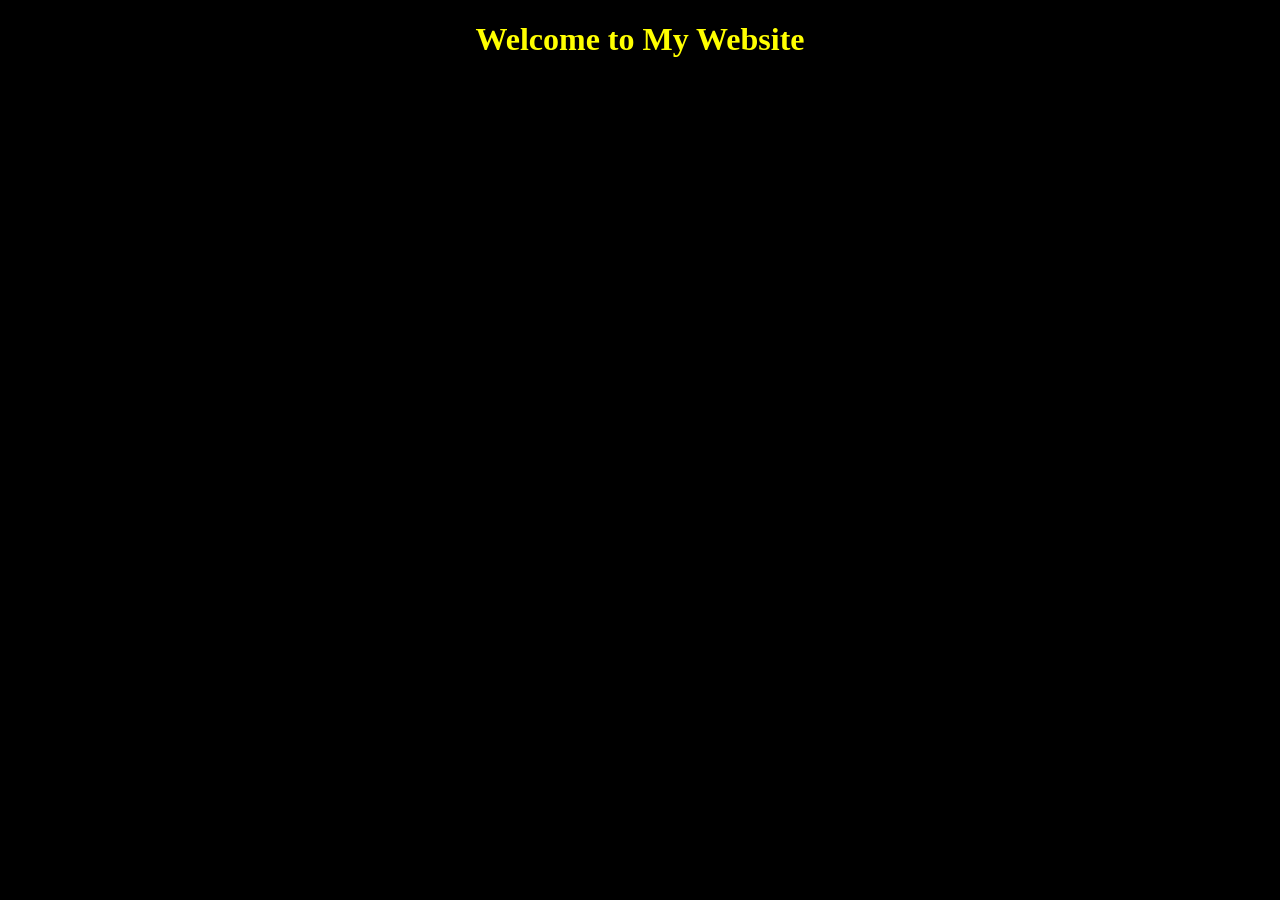
==== index.html @ d7a6e440 "website" ====
<!DOCTYPE html>
<html lang="en">
<head>
    <meta charset="UTF-8">
    <meta name="viewport" content="width=device-width, initial-scale=1.0">
    <title>Document</title>
</head>
<body>
    
</body>
</html>
<script>
    console.log("This is a script outside the body tag.");
</script>
<style>
    body {
        background-color: black;
    }
    h1 {
        color: yellow;
        text-align: center;
    }
    p {
        font-family: verdana;
        font-size: 20px;
    }
</style>
<h1>Welcome to My Website</h1>
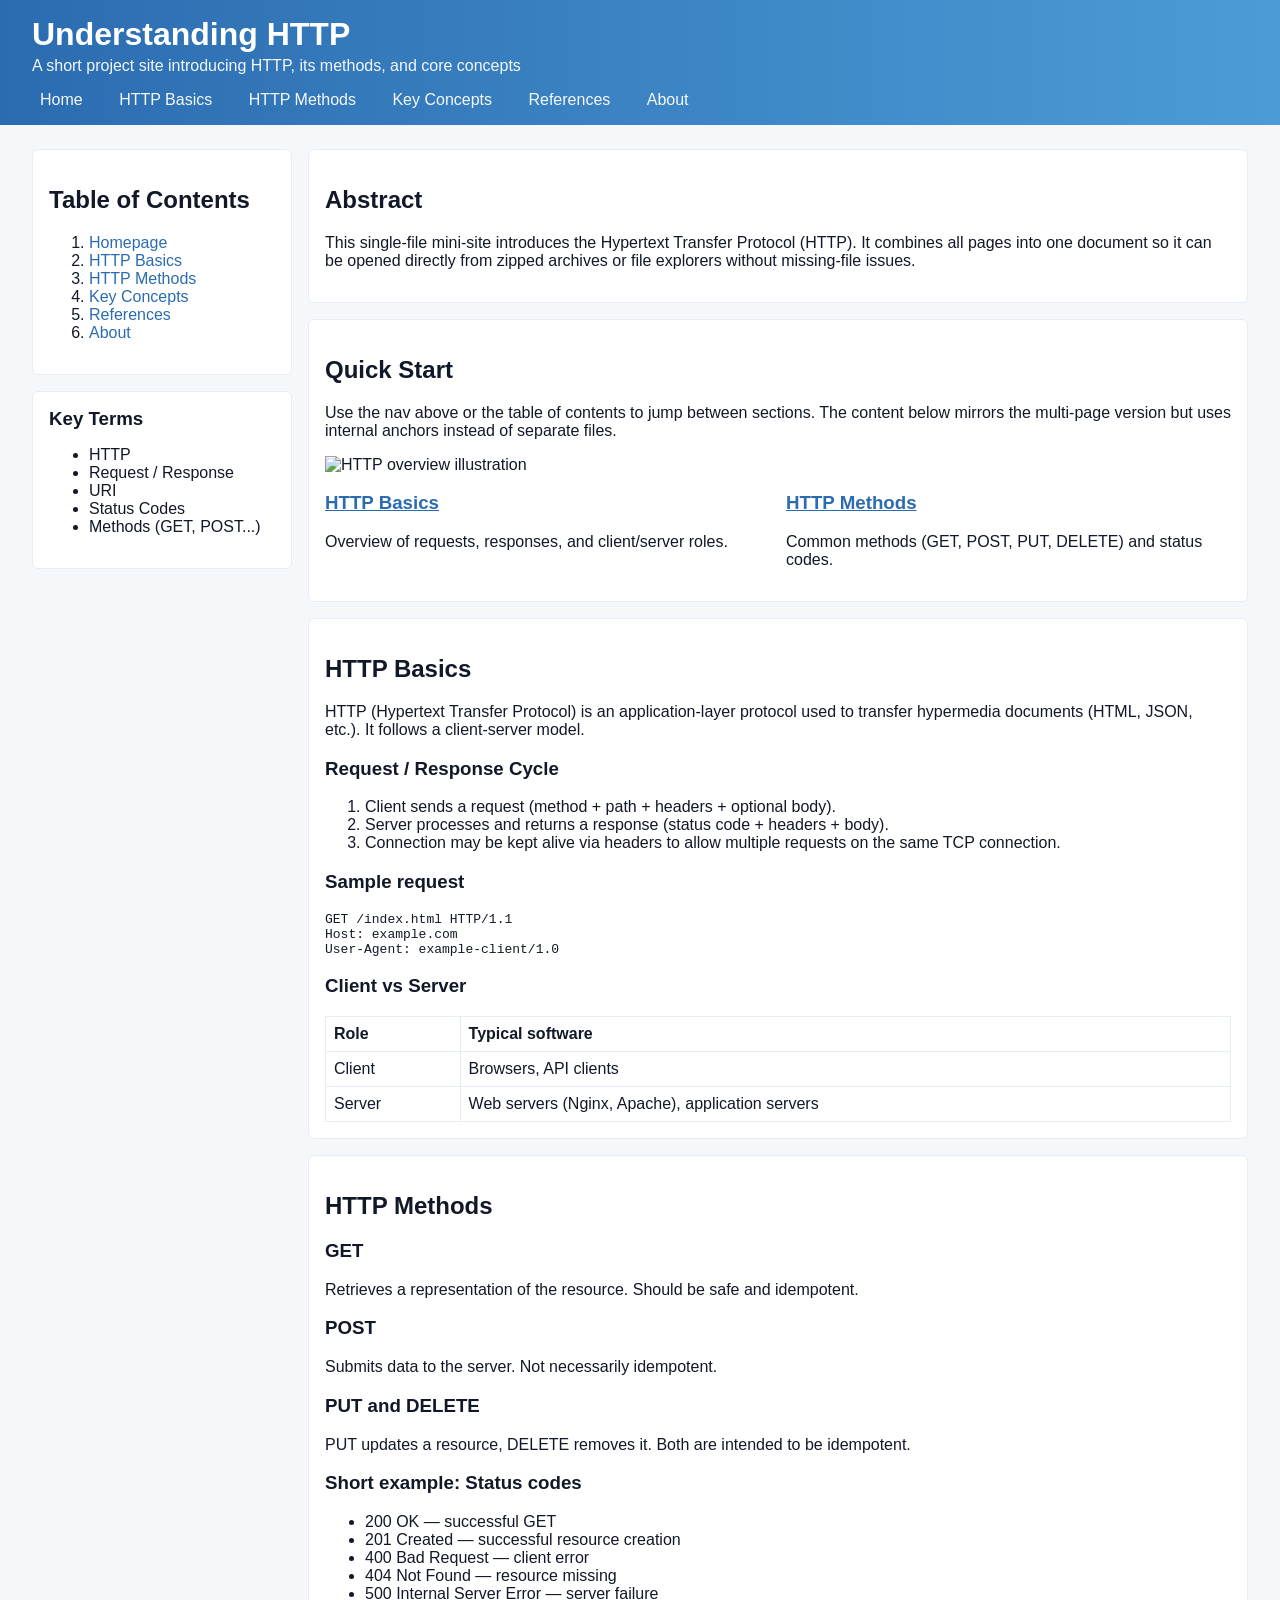
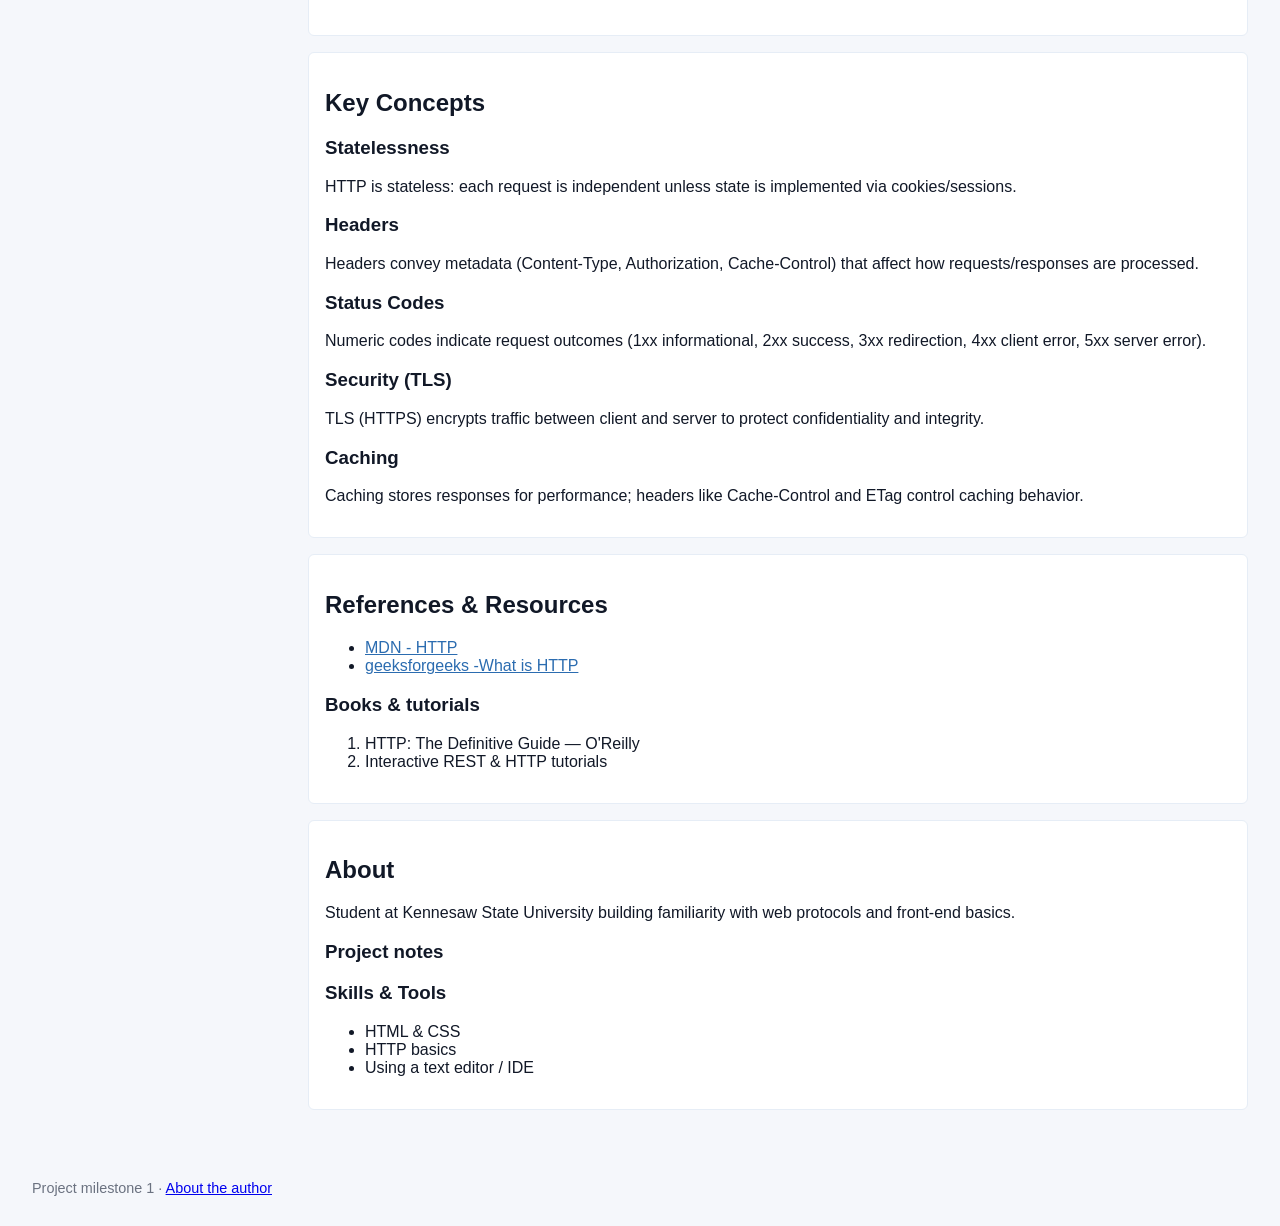
==== commit c3b10a5f: "Website source code" ====
--- a/index.html
+++ b/index.html
@@ -1,29 +1,207 @@
 <!DOCTYPE html>
 <html lang="en">
 <head>
-    <meta charset="UTF-8">
-    <meta name="viewport" content="width=device-width, initial-scale=1.0">
-    <title>Document</title>
+  <meta charset="utf-8">
+  <meta name="viewport" content="width=device-width,initial-scale=1">
+  <title>Understanding HTTP — Single File</title>
+  <!--
+    index.html -- self-contained single-file version of the site.
+    - All pages merged into one document with internal anchors for navigation.
+    - CSS is inlined to avoid external dependencies (useful when opening from zip).
+    - Comments explain structure for future editing.
+  -->
+  <style>
+    /* Inline stylesheet demonstrating selectors and layout
+       - element selector: body
+       - class selectors: .site-nav, .card
+       - id selector: #toc
+       - descendant selector: .sidebar h3
+       - grid/flex layout, hover effects, margins, paddings, borders, fonts */
+    :root{--bg:#f5f7fb;--card:#ffffff;--accent:#2b6cb0;--muted:#6b7280}
+    body{font-family: 'Segoe UI', Tahoma, Geneva, Verdana, sans-serif;margin:0;padding:0;background:var(--bg);color:#111827}
+    header{background:linear-gradient(90deg,var(--accent),#4c9bd6);color:white;padding:1rem 2rem}
+    header h1{margin:0}header .subtitle{margin-top:0.25rem;opacity:0.95}
+    .site-nav{margin-top:0.75rem}
+    .site-nav a{color:rgba(255,255,255,0.95);text-decoration:none;margin-right:1rem;padding:0.25rem 0.5rem;border-radius:4px}
+    .site-nav a:hover{background:rgba(255,255,255,0.12)}
+
+    .container{display:grid;grid-template-columns:260px 1fr;gap:1rem;padding:1.5rem 2rem}
+    .sidebar .card{background:var(--card);padding:1rem;margin-bottom:1rem;border-radius:6px;border:1px solid #e6edf6}
+    .content article{background:var(--card);padding:1rem;margin-bottom:1rem;border-radius:6px;border:1px solid #e6edf6}
+    .preview-grid{display:flex;gap:1rem}
+    .preview-grid .card{flex:1}
+    img{max-width:100%;height:auto}
+    footer{padding:1rem 2rem;color:var(--muted);font-size:0.9rem}
+
+    #toc a{color:var(--accent);text-decoration:none}#toc a:hover{text-decoration:underline}
+    table{width:100%;border-collapse:collapse}th,td{padding:0.5rem;border:1px solid #e6edf6;text-align:left}
+    @media (max-width:800px){.container{grid-template-columns:1fr;padding:1rem}.preview-grid{flex-direction:column}}
+    .muted{color:var(--muted)}.sidebar h3{margin:0 0 0.5rem 0}.content a{color:var(--accent)}.content a:hover{text-decoration:underline}
+  </style>
 </head>
 <body>
-    
+<!--
+  Main structure
+  - Header with navigation (anchors that point to sections within this file)
+  - Two-column main area: sidebar + content (CSS grid)
+  - Footer
+-->
+<header>
+  <h1>Understanding HTTP</h1>
+  <p class="subtitle">A short project site introducing HTTP, its methods, and core concepts</p>
+  <nav class="site-nav">
+    <a href="#home">Home</a>
+    <a href="#topic1">HTTP Basics</a>
+    <a href="#topic2">HTTP Methods</a>
+    <a href="#key_concepts">Key Concepts</a>
+    <a href="#references">References</a>
+    <a href="#about">About</a>
+  </nav>
+</header>
+
+<main class="container">
+  <aside class="sidebar">
+    <!-- Sidebar: table of contents and key terms -->
+    <section class="card">
+      <h2>Table of Contents</h2>
+      <ol id="toc">
+        <li><a href="#home">Homepage</a></li>
+        <li><a href="#topic1">HTTP Basics</a></li>
+        <li><a href="#topic2">HTTP Methods</a></li>
+        <li><a href="#key_concepts">Key Concepts</a></li>
+        <li><a href="#references">References</a></li>
+        <li><a href="#about">About</a></li>
+      </ol>
+    </section>
+
+    <section class="card">
+      <h3>Key Terms</h3>
+      <ul>
+        <li>HTTP</li>
+        <li>Request / Response</li>
+        <li>URI</li>
+        <li>Status Codes</li>
+        <li>Methods (GET, POST...)</li>
+      </ul>
+    </section>
+  </aside>
+
+  <section class="content">
+    <!-- Homepage section -->
+    <article id="home">
+      <h2>Abstract</h2>
+      <p>This single-file mini-site introduces the Hypertext Transfer Protocol (HTTP). It combines all pages into one document so it can be opened directly from zipped archives or file explorers without missing-file issues.</p>
+    </article>
+
+    <article>
+      <h2>Quick Start</h2>
+      <p>Use the nav above or the table of contents to jump between sections. The content below mirrors the multi-page version but uses internal anchors instead of separate files.</p>
+      <img src="https://via.placeholder.com/600x200?text=HTTP+Overview" alt="HTTP overview illustration">
+      <!-- Preview grid uses the .preview-grid selector from the stylesheet -->
+      <div class="preview-grid">
+        <div class="card">
+          <h3><a href="#topic1">HTTP Basics</a></h3>
+          <p>Overview of requests, responses, and client/server roles.</p>
+        </div>
+        <div class="card">
+          <h3><a href="#topic2">HTTP Methods</a></h3>
+          <p>Common methods (GET, POST, PUT, DELETE) and status codes.</p>
+        </div>
+      </div>
+    </article>
+
+    <!-- Topic 1: HTTP Basics -->
+    <article id="topic1">
+      <h2>HTTP Basics</h2>
+      <p>HTTP (Hypertext Transfer Protocol) is an application-layer protocol used to transfer hypermedia documents (HTML, JSON, etc.). It follows a client-server model.</p>
+      <h3>Request / Response Cycle</h3>
+      <ol>
+        <li>Client sends a request (method + path + headers + optional body).</li>
+        <li>Server processes and returns a response (status code + headers + body).</li>
+        <li>Connection may be kept alive via headers to allow multiple requests on the same TCP connection.</li>
+      </ol>
+      <h3>Sample request</h3>
+      <pre>GET /index.html HTTP/1.1
+Host: example.com
+User-Agent: example-client/1.0</pre>
+
+      <h3>Client vs Server</h3>
+      <table>
+        <thead><tr><th>Role</th><th>Typical software</th></tr></thead>
+        <tbody>
+          <tr><td>Client</td><td>Browsers, API clients</td></tr>
+          <tr><td>Server</td><td>Web servers (Nginx, Apache), application servers</td></tr>
+        </tbody>
+      </table>
+    </article>
+
+    <!-- Topic 2: HTTP Methods -->
+    <article id="topic2">
+      <h2>HTTP Methods</h2>
+      <h3>GET</h3>
+      <p>Retrieves a representation of the resource. Should be safe and idempotent.</p>
+      <h3>POST</h3>
+      <p>Submits data to the server. Not necessarily idempotent.</p>
+      <h3>PUT and DELETE</h3>
+      <p>PUT updates a resource, DELETE removes it. Both are intended to be idempotent.</p>
+      <h3>Short example: Status codes</h3>
+      <ul>
+        <li>200 OK — successful GET</li>
+        <li>201 Created — successful resource creation</li>
+        <li>400 Bad Request — client error</li>
+        <li>404 Not Found — resource missing</li>
+        <li>500 Internal Server Error — server failure</li>
+      </ul>
+    </article>
+
+    <!-- Key concepts: 5 concepts -->
+    <article id="key_concepts">
+      <h2>Key Concepts</h2>
+      <h3 id="stateless">Statelessness</h3>
+      <p>HTTP is stateless: each request is independent unless state is implemented via cookies/sessions.</p>
+      <h3 id="headers">Headers</h3>
+      <p>Headers convey metadata (Content-Type, Authorization, Cache-Control) that affect how requests/responses are processed.</p>
+      <h3 id="status">Status Codes</h3>
+      <p>Numeric codes indicate request outcomes (1xx informational, 2xx success, 3xx redirection, 4xx client error, 5xx server error).</p>
+      <h3 id="security">Security (TLS)</h3>
+      <p>TLS (HTTPS) encrypts traffic between client and server to protect confidentiality and integrity.</p>
+      <h3 id="caching">Caching</h3>
+      <p>Caching stores responses for performance; headers like Cache-Control and ETag control caching behavior.</p>
+    </article>
+
+    <!-- References -->
+    <article id="references">
+      <h2>References & Resources</h2>
+      <ul>
+         <li><a href="https://developer.mozilla.org/en-US/docs/Web/HTTP">MDN - HTTP</a></li>
+         <li><a href="https://www.geeksforgeeks.org/html/what-is-http/"> geeksforgeeks -What is HTTP </a></li>
+
+      </ul>
+      <h3>Books & tutorials</h3>
+      <ol>
+        <li>HTTP: The Definitive Guide — O'Reilly</li>
+        <li>Interactive REST & HTTP tutorials</li>
+      </ol>
+    </article>
+
+    <!-- About -->
+    <article id="about">
+      <h2>About</h2>
+      <p>Student at Kennesaw State University building familiarity with web protocols and front-end basics.</p>
+      <h3>Project notes</h3>
+      <h3>Skills & Tools</h3>
+      <ul>
+        <li>HTML & CSS</li>
+        <li>HTTP basics</li>
+        <li>Using a text editor / IDE</li>
+      </ul>
+    </article>
+
+  </section>
+</main>
+
+<footer>
+  <p class="muted">Project milestone 1  &middot; <a href="#about">About the author</a></p>
+</footer>
 </body>
 </html>
-<script>
-    console.log("This is a script outside the body tag.");
-</script>
-<style>
-    body {
-        background-color: black;
-    }
-    h1 {
-        color: yellow;
-        text-align: center;
-    }
-    p {
-        font-family: verdana;
-        font-size: 20px;
-    }
-</style>
-<h1>Welcome to My Website</h1>
-
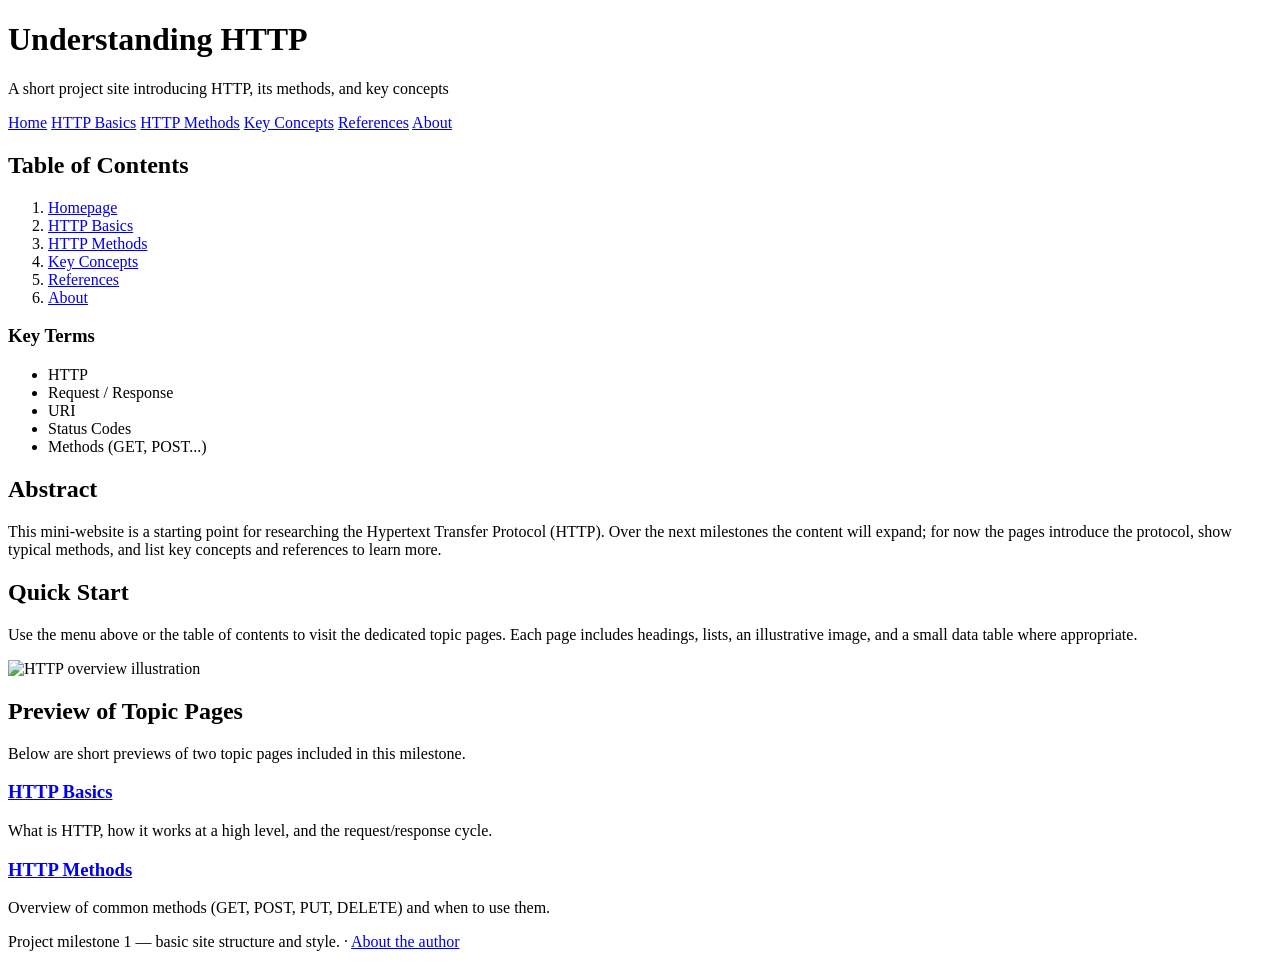
==== commit 73ef9502: "Website" ====
--- a/index.html
+++ b/index.html
@@ -1,207 +1,92 @@
 <!DOCTYPE html>
 <html lang="en">
 <head>
-  <meta charset="utf-8">
-  <meta name="viewport" content="width=device-width,initial-scale=1">
-  <title>Understanding HTTP — Single File</title>
-  <!--
-    index.html -- self-contained single-file version of the site.
-    - All pages merged into one document with internal anchors for navigation.
-    - CSS is inlined to avoid external dependencies (useful when opening from zip).
-    - Comments explain structure for future editing.
-  -->
-  <style>
-    /* Inline stylesheet demonstrating selectors and layout
-       - element selector: body
-       - class selectors: .site-nav, .card
-       - id selector: #toc
-       - descendant selector: .sidebar h3
-       - grid/flex layout, hover effects, margins, paddings, borders, fonts */
-    :root{--bg:#f5f7fb;--card:#ffffff;--accent:#2b6cb0;--muted:#6b7280}
-    body{font-family: 'Segoe UI', Tahoma, Geneva, Verdana, sans-serif;margin:0;padding:0;background:var(--bg);color:#111827}
-    header{background:linear-gradient(90deg,var(--accent),#4c9bd6);color:white;padding:1rem 2rem}
-    header h1{margin:0}header .subtitle{margin-top:0.25rem;opacity:0.95}
-    .site-nav{margin-top:0.75rem}
-    .site-nav a{color:rgba(255,255,255,0.95);text-decoration:none;margin-right:1rem;padding:0.25rem 0.5rem;border-radius:4px}
-    .site-nav a:hover{background:rgba(255,255,255,0.12)}
-
-    .container{display:grid;grid-template-columns:260px 1fr;gap:1rem;padding:1.5rem 2rem}
-    .sidebar .card{background:var(--card);padding:1rem;margin-bottom:1rem;border-radius:6px;border:1px solid #e6edf6}
-    .content article{background:var(--card);padding:1rem;margin-bottom:1rem;border-radius:6px;border:1px solid #e6edf6}
-    .preview-grid{display:flex;gap:1rem}
-    .preview-grid .card{flex:1}
-    img{max-width:100%;height:auto}
-    footer{padding:1rem 2rem;color:var(--muted);font-size:0.9rem}
-
-    #toc a{color:var(--accent);text-decoration:none}#toc a:hover{text-decoration:underline}
-    table{width:100%;border-collapse:collapse}th,td{padding:0.5rem;border:1px solid #e6edf6;text-align:left}
-    @media (max-width:800px){.container{grid-template-columns:1fr;padding:1rem}.preview-grid{flex-direction:column}}
-    .muted{color:var(--muted)}.sidebar h3{margin:0 0 0.5rem 0}.content a{color:var(--accent)}.content a:hover{text-decoration:underline}
-  </style>
+    <meta charset="UTF-8">
+    <meta name="viewport" content="width=device-width, initial-scale=1.0">
+    <title>About HTTP — Homepage</title>
+    <link rel="stylesheet" href="styles.css">
 </head>
 <body>
 <!--
-  Main structure
-  - Header with navigation (anchors that point to sections within this file)
-  - Two-column main area: sidebar + content (CSS grid)
-  - Footer
+  Website.html - Homepage for the HTTP mini-site
+  - Contains the main navigation shared across pages
+  - Table of contents, brief abstract, and preview cards
+  Comments are included to explain structure for future editing.
 -->
+
 <header>
-  <h1>Understanding HTTP</h1>
-  <p class="subtitle">A short project site introducing HTTP, its methods, and core concepts</p>
-  <nav class="site-nav">
-    <a href="#home">Home</a>
-    <a href="#topic1">HTTP Basics</a>
-    <a href="#topic2">HTTP Methods</a>
-    <a href="#key_concepts">Key Concepts</a>
-    <a href="#references">References</a>
-    <a href="#about">About</a>
-  </nav>
+    <h1>Understanding HTTP</h1>
+    <p class="subtitle">A short project site introducing HTTP, its methods, and key concepts</p>
+    <!-- Main site navigation (kept consistent across all pages) -->
+    <nav class="site-nav">
+        <a href="Website.html">Home</a>
+        <a href="topic1.html">HTTP Basics</a>
+        <a href="topic2.html">HTTP Methods</a>
+        <a href="key_concepts.html">Key Concepts</a>
+        <a href="references.html">References</a>
+        <a href="about.html">About</a>
+    </nav>
 </header>
+<main class="container">
+    <aside class="sidebar">
+        <!-- Sidebar cards provide quick links and key terms -->
+        <section class="card">
+            <h2>Table of Contents</h2>
+            <ol id="toc">
+                <li><a href="Website.html">Homepage</a></li>
+                <li><a href="topic1.html">HTTP Basics</a></li>
+                <li><a href="topic2.html">HTTP Methods</a></li>
+                <li><a href="key_concepts.html">Key Concepts</a></li>
+                <li><a href="references.html">References</a></li>
+                <li><a href="about.html">About</a></li>
+            </ol>
+        </section>
+        <section class="card">
+            <h3>Key Terms</h3>
+            <!-- Simple unordered list of vocabulary for quick reference -->
+            <ul>
+                <li>HTTP</li>
+                <li>Request / Response</li>
+                <li>URI</li>
+                <li>Status Codes</li>
+                <li>Methods (GET, POST...)</li>
+            </ul>
+        </section>
+    </aside>
 
-<main class="container">
-  <aside class="sidebar">
-    <!-- Sidebar: table of contents and key terms -->
-    <section class="card">
-      <h2>Table of Contents</h2>
-      <ol id="toc">
-        <li><a href="#home">Homepage</a></li>
-        <li><a href="#topic1">HTTP Basics</a></li>
-        <li><a href="#topic2">HTTP Methods</a></li>
-        <li><a href="#key_concepts">Key Concepts</a></li>
-        <li><a href="#references">References</a></li>
-        <li><a href="#about">About</a></li>
-      </ol>
+    <section class="content">
+        <!-- Main page content: abstract, image, previews -->
+        <article>
+            <h2>Abstract</h2>
+            <p>This mini-website is a starting point for researching the Hypertext Transfer Protocol (HTTP). Over the next milestones the content will expand; for now the pages introduce the protocol, show typical methods, and list key concepts and references to learn more.</p>
+        </article>
+
+        <article>
+            <h2>Quick Start</h2>
+            <p>Use the menu above or the table of contents to visit the dedicated topic pages. Each page includes headings, lists, an illustrative image, and a small data table where appropriate.</p>
+            <img src="https://via.placeholder.com/600x200?text=HTTP+Overview" alt="HTTP overview illustration">
+        </article>
+
+        <article>
+            <h2>Preview of Topic Pages</h2>
+            <p>Below are short previews of two topic pages included in this milestone.</p>
+            <div class="preview-grid">
+                <div class="card">
+                    <h3><a href="topic1.html">HTTP Basics</a></h3>
+                    <p>What is HTTP, how it works at a high level, and the request/response cycle.</p>
+                </div>
+                <div class="card">
+                    <h3><a href="topic2.html">HTTP Methods</a></h3>
+                    <p>Overview of common methods (GET, POST, PUT, DELETE) and when to use them.</p>
+                </div>
+            </div>
+        </article>
     </section>
-
-    <section class="card">
-      <h3>Key Terms</h3>
-      <ul>
-        <li>HTTP</li>
-        <li>Request / Response</li>
-        <li>URI</li>
-        <li>Status Codes</li>
-        <li>Methods (GET, POST...)</li>
-      </ul>
-    </section>
-  </aside>
-
-  <section class="content">
-    <!-- Homepage section -->
-    <article id="home">
-      <h2>Abstract</h2>
-      <p>This single-file mini-site introduces the Hypertext Transfer Protocol (HTTP). It combines all pages into one document so it can be opened directly from zipped archives or file explorers without missing-file issues.</p>
-    </article>
-
-    <article>
-      <h2>Quick Start</h2>
-      <p>Use the nav above or the table of contents to jump between sections. The content below mirrors the multi-page version but uses internal anchors instead of separate files.</p>
-      <img src="https://via.placeholder.com/600x200?text=HTTP+Overview" alt="HTTP overview illustration">
-      <!-- Preview grid uses the .preview-grid selector from the stylesheet -->
-      <div class="preview-grid">
-        <div class="card">
-          <h3><a href="#topic1">HTTP Basics</a></h3>
-          <p>Overview of requests, responses, and client/server roles.</p>
-        </div>
-        <div class="card">
-          <h3><a href="#topic2">HTTP Methods</a></h3>
-          <p>Common methods (GET, POST, PUT, DELETE) and status codes.</p>
-        </div>
-      </div>
-    </article>
-
-    <!-- Topic 1: HTTP Basics -->
-    <article id="topic1">
-      <h2>HTTP Basics</h2>
-      <p>HTTP (Hypertext Transfer Protocol) is an application-layer protocol used to transfer hypermedia documents (HTML, JSON, etc.). It follows a client-server model.</p>
-      <h3>Request / Response Cycle</h3>
-      <ol>
-        <li>Client sends a request (method + path + headers + optional body).</li>
-        <li>Server processes and returns a response (status code + headers + body).</li>
-        <li>Connection may be kept alive via headers to allow multiple requests on the same TCP connection.</li>
-      </ol>
-      <h3>Sample request</h3>
-      <pre>GET /index.html HTTP/1.1
-Host: example.com
-User-Agent: example-client/1.0</pre>
-
-      <h3>Client vs Server</h3>
-      <table>
-        <thead><tr><th>Role</th><th>Typical software</th></tr></thead>
-        <tbody>
-          <tr><td>Client</td><td>Browsers, API clients</td></tr>
-          <tr><td>Server</td><td>Web servers (Nginx, Apache), application servers</td></tr>
-        </tbody>
-      </table>
-    </article>
-
-    <!-- Topic 2: HTTP Methods -->
-    <article id="topic2">
-      <h2>HTTP Methods</h2>
-      <h3>GET</h3>
-      <p>Retrieves a representation of the resource. Should be safe and idempotent.</p>
-      <h3>POST</h3>
-      <p>Submits data to the server. Not necessarily idempotent.</p>
-      <h3>PUT and DELETE</h3>
-      <p>PUT updates a resource, DELETE removes it. Both are intended to be idempotent.</p>
-      <h3>Short example: Status codes</h3>
-      <ul>
-        <li>200 OK — successful GET</li>
-        <li>201 Created — successful resource creation</li>
-        <li>400 Bad Request — client error</li>
-        <li>404 Not Found — resource missing</li>
-        <li>500 Internal Server Error — server failure</li>
-      </ul>
-    </article>
-
-    <!-- Key concepts: 5 concepts -->
-    <article id="key_concepts">
-      <h2>Key Concepts</h2>
-      <h3 id="stateless">Statelessness</h3>
-      <p>HTTP is stateless: each request is independent unless state is implemented via cookies/sessions.</p>
-      <h3 id="headers">Headers</h3>
-      <p>Headers convey metadata (Content-Type, Authorization, Cache-Control) that affect how requests/responses are processed.</p>
-      <h3 id="status">Status Codes</h3>
-      <p>Numeric codes indicate request outcomes (1xx informational, 2xx success, 3xx redirection, 4xx client error, 5xx server error).</p>
-      <h3 id="security">Security (TLS)</h3>
-      <p>TLS (HTTPS) encrypts traffic between client and server to protect confidentiality and integrity.</p>
-      <h3 id="caching">Caching</h3>
-      <p>Caching stores responses for performance; headers like Cache-Control and ETag control caching behavior.</p>
-    </article>
-
-    <!-- References -->
-    <article id="references">
-      <h2>References & Resources</h2>
-      <ul>
-         <li><a href="https://developer.mozilla.org/en-US/docs/Web/HTTP">MDN - HTTP</a></li>
-         <li><a href="https://www.geeksforgeeks.org/html/what-is-http/"> geeksforgeeks -What is HTTP </a></li>
-
-      </ul>
-      <h3>Books & tutorials</h3>
-      <ol>
-        <li>HTTP: The Definitive Guide — O'Reilly</li>
-        <li>Interactive REST & HTTP tutorials</li>
-      </ol>
-    </article>
-
-    <!-- About -->
-    <article id="about">
-      <h2>About</h2>
-      <p>Student at Kennesaw State University building familiarity with web protocols and front-end basics.</p>
-      <h3>Project notes</h3>
-      <h3>Skills & Tools</h3>
-      <ul>
-        <li>HTML & CSS</li>
-        <li>HTTP basics</li>
-        <li>Using a text editor / IDE</li>
-      </ul>
-    </article>
-
-  </section>
 </main>
 
 <footer>
-  <p class="muted">Project milestone 1  &middot; <a href="#about">About the author</a></p>
+    <!-- Footer with a small navigation reminder -->
+    <p>Project milestone 1 — basic site structure and style. &middot; <a href="about.html">About the author</a></p>
 </footer>
 </body>
-</html>
+</html>
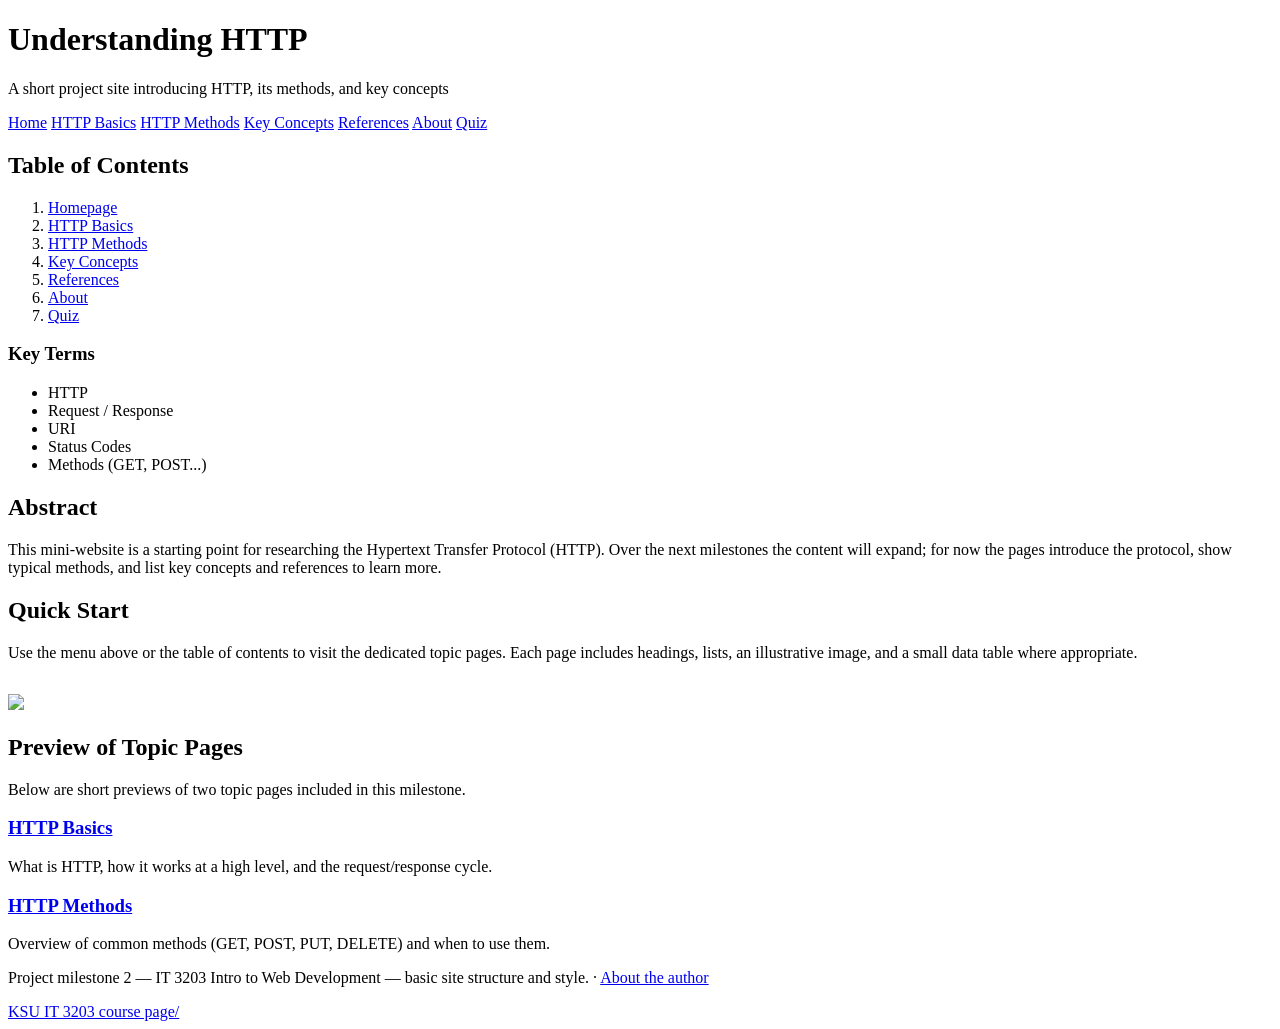
==== commit 01dfee77: "Add files via upload" ====
--- a/index.html
+++ b/index.html
@@ -1,92 +1,96 @@
-<!DOCTYPE html>
-<html lang="en">
-<head>
-    <meta charset="UTF-8">
-    <meta name="viewport" content="width=device-width, initial-scale=1.0">
-    <title>About HTTP — Homepage</title>
-    <link rel="stylesheet" href="styles.css">
-</head>
-<body>
-<!--
-  Website.html - Homepage for the HTTP mini-site
-  - Contains the main navigation shared across pages
-  - Table of contents, brief abstract, and preview cards
-  Comments are included to explain structure for future editing.
--->
-
-<header>
-    <h1>Understanding HTTP</h1>
-    <p class="subtitle">A short project site introducing HTTP, its methods, and key concepts</p>
-    <!-- Main site navigation (kept consistent across all pages) -->
-    <nav class="site-nav">
-        <a href="Website.html">Home</a>
-        <a href="topic1.html">HTTP Basics</a>
-        <a href="topic2.html">HTTP Methods</a>
-        <a href="key_concepts.html">Key Concepts</a>
-        <a href="references.html">References</a>
-        <a href="about.html">About</a>
-    </nav>
-</header>
-<main class="container">
-    <aside class="sidebar">
-        <!-- Sidebar cards provide quick links and key terms -->
-        <section class="card">
-            <h2>Table of Contents</h2>
-            <ol id="toc">
-                <li><a href="Website.html">Homepage</a></li>
-                <li><a href="topic1.html">HTTP Basics</a></li>
-                <li><a href="topic2.html">HTTP Methods</a></li>
-                <li><a href="key_concepts.html">Key Concepts</a></li>
-                <li><a href="references.html">References</a></li>
-                <li><a href="about.html">About</a></li>
-            </ol>
-        </section>
-        <section class="card">
-            <h3>Key Terms</h3>
-            <!-- Simple unordered list of vocabulary for quick reference -->
-            <ul>
-                <li>HTTP</li>
-                <li>Request / Response</li>
-                <li>URI</li>
-                <li>Status Codes</li>
-                <li>Methods (GET, POST...)</li>
-            </ul>
-        </section>
-    </aside>
-
-    <section class="content">
-        <!-- Main page content: abstract, image, previews -->
-        <article>
-            <h2>Abstract</h2>
-            <p>This mini-website is a starting point for researching the Hypertext Transfer Protocol (HTTP). Over the next milestones the content will expand; for now the pages introduce the protocol, show typical methods, and list key concepts and references to learn more.</p>
-        </article>
-
-        <article>
-            <h2>Quick Start</h2>
-            <p>Use the menu above or the table of contents to visit the dedicated topic pages. Each page includes headings, lists, an illustrative image, and a small data table where appropriate.</p>
-            <img src="https://via.placeholder.com/600x200?text=HTTP+Overview" alt="HTTP overview illustration">
-        </article>
-
-        <article>
-            <h2>Preview of Topic Pages</h2>
-            <p>Below are short previews of two topic pages included in this milestone.</p>
-            <div class="preview-grid">
-                <div class="card">
-                    <h3><a href="topic1.html">HTTP Basics</a></h3>
-                    <p>What is HTTP, how it works at a high level, and the request/response cycle.</p>
-                </div>
-                <div class="card">
-                    <h3><a href="topic2.html">HTTP Methods</a></h3>
-                    <p>Overview of common methods (GET, POST, PUT, DELETE) and when to use them.</p>
-                </div>
-            </div>
-        </article>
-    </section>
-</main>
-
-<footer>
-    <!-- Footer with a small navigation reminder -->
-    <p>Project milestone 1 — basic site structure and style. &middot; <a href="about.html">About the author</a></p>
-</footer>
-</body>
+<!DOCTYPE html>
+<html lang="en">
+<head>
+    <meta charset="UTF-8">
+    <meta name="viewport" content="width=device-width, initial-scale=1.0">
+    <title>About HTTP — Homepage</title>
+    <link rel="stylesheet" href="styles.css">
+</head>
+<body>
+<!--
+  index.html - Homepage for the HTTP mini-site
+  - Contains the main navigation shared across pages
+  - Table of contents, brief abstract, and preview cards
+  Comments are included to explain structure for future editing.
+-->
+
+<header>
+    <h1>Understanding HTTP</h1>
+    <p class="subtitle">A short project site introducing HTTP, its methods, and key concepts</p>
+    <!-- Main site navigation (kept consistent across all pages) -->
+    <nav class="site-nav">
+        <a href="index.html">Home</a>
+        <a href="HTTPBasics.html">HTTP Basics</a>
+        <a href="HTTPMethods.html">HTTP Methods</a>
+        <a href="key_concepts.html">Key Concepts</a>
+        <a href="references.html">References</a>
+        <a href="about.html">About</a>
+        <a href="Quiz.html">Quiz</a>
+    </nav>
+</header>
+<main class="container">
+    <aside class="sidebar">
+        <!-- Sidebar cards provide quick links and key terms -->
+        <section class="card">
+            <h2>Table of Contents</h2>
+            <ol id="toc">
+                <li><a href="index.html">Homepage</a></li>
+                <li><a href="HTTPBasics.html">HTTP Basics</a></li>
+                <li><a href="HTTPMethods.html">HTTP Methods</a></li>
+                <li><a href="key_concepts.html">Key Concepts</a></li>
+                <li><a href="references.html">References</a></li>
+                <li><a href="about.html">About</a></li>
+                <li><a href="Quiz.html">Quiz</a></li>
+            </ol>
+        </section>
+        <section class="card">
+            <h3>Key Terms</h3>
+            <!-- Simple unordered list of vocabulary for quick reference -->
+            <ul>
+                <li>HTTP</li>
+                <li>Request / Response</li>
+                <li>URI</li>
+                <li>Status Codes</li>
+                <li>Methods (GET, POST...)</li>
+            </ul>
+        </section>
+    </aside>
+
+    <section class="content">
+        <!-- Main page content: abstract, image, previews -->
+        <article>
+            <h2>Abstract</h2>
+            <p>This mini-website is a starting point for researching the Hypertext Transfer Protocol (HTTP). Over the next milestones the content will expand; for now the pages introduce the protocol, show typical methods, and list key concepts and references to learn more.</p>
+        </article>
+
+        <article>
+            <h2>Quick Start</h2>
+            <p>Use the menu above or the table of contents to visit the dedicated topic pages. Each page includes headings, lists, an illustrative image, and a small data table where appropriate.</p>
+            <img src="https://data.textstudio.com/output/sample/animated/9/5/3/5/http-38-5359.gif" style="max-width: 100%; height: auto; margin-top: 1em;">
+        </article>
+
+        <article>
+            <h2>Preview of Topic Pages</h2>
+            <p>Below are short previews of two topic pages included in this milestone.</p>
+            <div class="preview-grid">
+                <div class="card">
+                    <h3><a href="HTTPBasics.html">HTTP Basics</a></h3>
+                    <p>What is HTTP, how it works at a high level, and the request/response cycle.</p>
+                </div>
+                <div class="card">
+                    <h3><a href="HTTPMethods.html">HTTP Methods</a></h3>
+                    <p>Overview of common methods (GET, POST, PUT, DELETE) and when to use them.</p>
+                </div>
+            </div>
+        </article>
+    </section>
+</main>
+
+<footer>
+    <!-- Footer with a small navigation reminder -->
+    <p>Project milestone 2 — IT 3203 Intro to Web Development —  basic site structure and style. &middot; <a href="about.html">About the author</a></p>
+    <a href="https://catalog.kennesaw.edu/preview_course_nopop.php?catoid=24&coid=43121">KSU IT 3203 course page/<a>
+
+</footer>
+</body>
 </html>
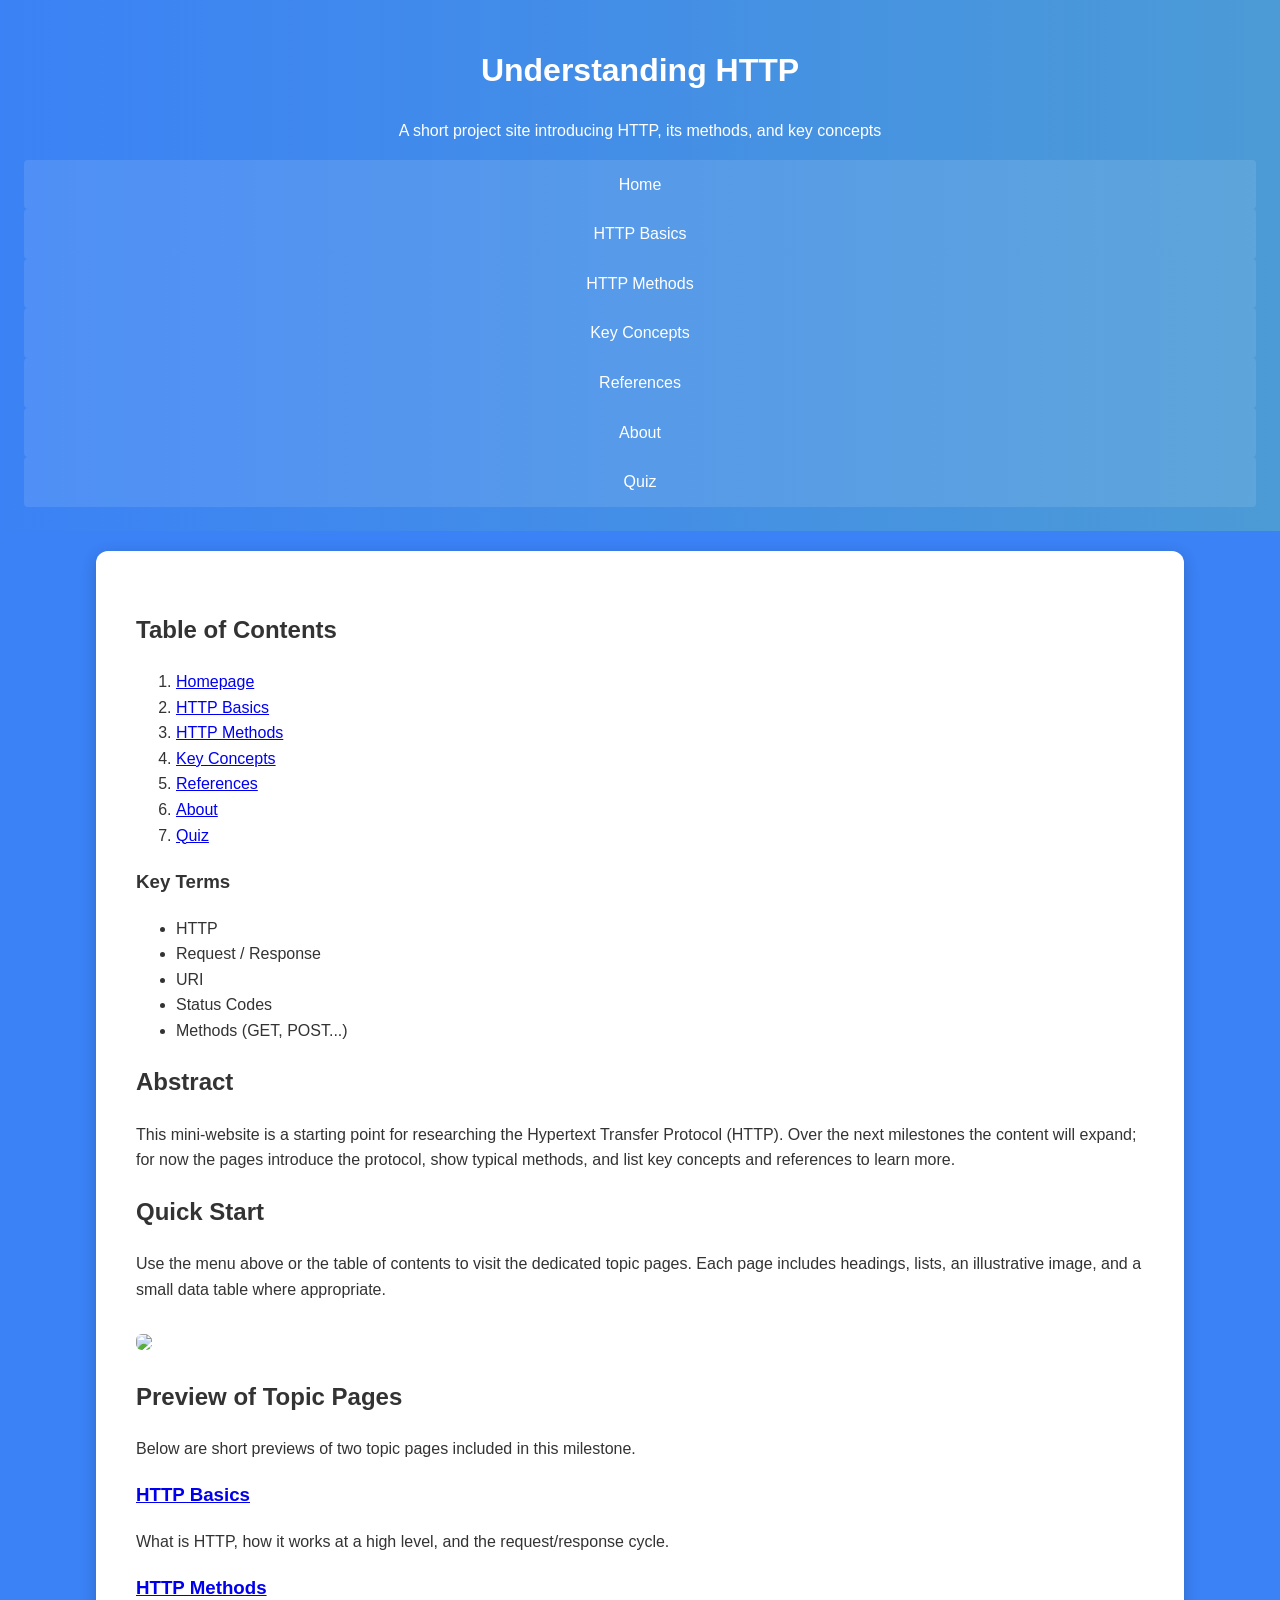
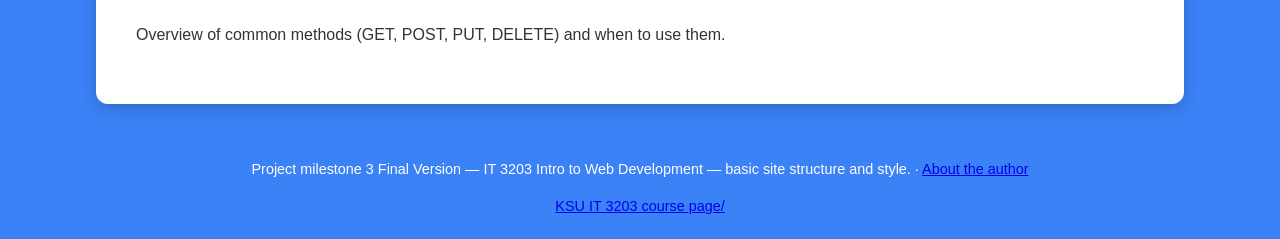
==== commit b231449c: "Add files via upload" ====
--- a/index.html
+++ b/index.html
@@ -88,7 +88,7 @@
 
 <footer>
     <!-- Footer with a small navigation reminder -->
-    <p>Project milestone 2 — IT 3203 Intro to Web Development —  basic site structure and style. &middot; <a href="about.html">About the author</a></p>
+    <p>Project milestone 3 Final Version — IT 3203 Intro to Web Development —  basic site structure and style. &middot; <a href="about.html">About the author</a></p>
     <a href="https://catalog.kennesaw.edu/preview_course_nopop.php?catoid=24&coid=43121">KSU IT 3203 course page/<a>
 
 </footer>
--- a/styles.css
+++ b/styles.css
@@ -0,0 +1,180 @@
+/* 1. ROOT VARIABLES & RESET */
+:root {
+    --primary: #2c3e50;
+    --accent: #3b82f6;   /* Main Blue Background */
+    --card: #ffffff;
+    --success: #27ae60;
+    --error: #e74c3c;
+    --partial: #f39c12;
+    --muted: #6b7280;
+}
+
+* {
+    box-sizing: border-box; /* Critical for mobile: padding doesn't break width */
+}
+
+body {
+    font-family: 'Segoe UI', Tahoma, Geneva, Verdana, sans-serif;
+    margin: 0;
+    padding: 0;
+    background-color: var(--accent); /* Background is blue */
+    color: #333;
+    line-height: 1.6;
+    display: flex;
+    flex-direction: column;
+    min-height: 100vh;
+}
+
+/* 2. HEADER & NAVIGATION */
+header {
+    background: linear-gradient(90deg, var(--accent), #4c9bd6);
+    color: white;
+    padding: 1.5rem;
+    text-align: center;
+}
+
+.site-nav {
+    margin-top: 1rem;
+}
+
+.site-nav ul {
+    list-style: none;
+    padding: 0;
+    margin: 0;
+    display: flex;
+    flex-direction: column; /* Default to stacked for mobile */
+    gap: 10px;
+}
+
+.site-nav a {
+    color: white;
+    text-decoration: none;
+    padding: 12px; /* Large touch target for mobile fingers */
+    background: rgba(255, 255, 255, 0.1);
+    border-radius: 4px;
+    display: block;
+    transition: 0.3s;
+}
+
+.site-nav a:hover {
+    background: rgba(255, 255, 255, 0.3);
+}
+
+/* 3. MAIN CONTAINER & LAYOUT */
+.container {
+    flex: 1; /* Pushes footer down */
+    width: 95%; /* Fluid width for mobile */
+    max-width: 1000px; /* Limits width on desktop */
+    margin: 20px auto;
+    background: var(--card); /* Box is white */
+    padding: 20px;
+    border-radius: 12px;
+    box-shadow: 0 4px 15px rgba(0,0,0,0.2);
+}
+
+/* 4. IMAGES & TABLES */
+img {
+    max-width: 100%; /* Prevents images from overflowing screen */
+    height: auto;
+    border-radius: 6px;
+}
+
+/* Responsive Table Wrapper */
+.table-wrapper {
+    overflow-x: auto; /* Allows table to scroll sideways on small phones */
+    margin: 20px 0;
+}
+
+table {
+    width: 100%;
+    border-collapse: collapse;
+    min-width: 400px; /* Ensures table doesn't get too squished */
+}
+
+th, td {
+    padding: 12px;
+    border: 1px solid #ddd;
+    text-align: left;
+}
+
+/* 5. QUIZ FORM CONTROLS */
+.question-block {
+    margin-bottom: 25px;
+    padding-bottom: 15px;
+    border-bottom: 1px solid #eee;
+}
+
+.question-block p, .question-block label {
+    font-weight: 600;
+}
+
+input[type="text"] {
+    width: 100%;
+    padding: 12px;
+    border: 1px solid #ddd;
+    border-radius: 6px;
+    font-size: 16px; /* Prevents iOS auto-zoom on focus */
+}
+
+.actions {
+    display: flex;
+    flex-direction: column; /* Stack buttons on mobile */
+    gap: 10px;
+}
+
+button {
+    padding: 15px;
+    border: none;
+    border-radius: 6px;
+    font-size: 1rem;
+    cursor: pointer;
+    font-weight: bold;
+}
+
+#submit-btn { background: var(--primary); color: white; }
+#reset-btn { background: #95a5a6; color: white; }
+
+/* 6. MEDIA QUERIES (At least two widths) */
+
+/* TABLET & DESKTOP (Widths > 768px) */
+@media (min-width: 768px) {
+    .container {
+        padding: 40px;
+        width: 85%;
+    }
+
+    .site-nav ul {
+        flex-direction: row; /* Horizontal menu on larger screens */
+        justify-content: center;
+    }
+
+    .actions {
+        flex-direction: row; /* Side-by-side buttons */
+    }
+
+    /* Fill white space by putting questions in a grid */
+    #quiz-form {
+        display: grid;
+        grid-template-columns: 1fr 1fr;
+        gap: 20px;
+    }
+
+    .question-block:last-of-type, .actions, #results {
+        grid-column: span 2;
+    }
+}
+
+/* LARGE DESKTOP (Widths > 1200px) */
+@media (min-width: 1200px) {
+    .container {
+        max-width: 1100px;
+    }
+}
+
+/* 7. FOOTER */
+footer {
+    text-align: center;
+    padding: 20px;
+    color: white;
+    font-size: 0.9rem;
+}
